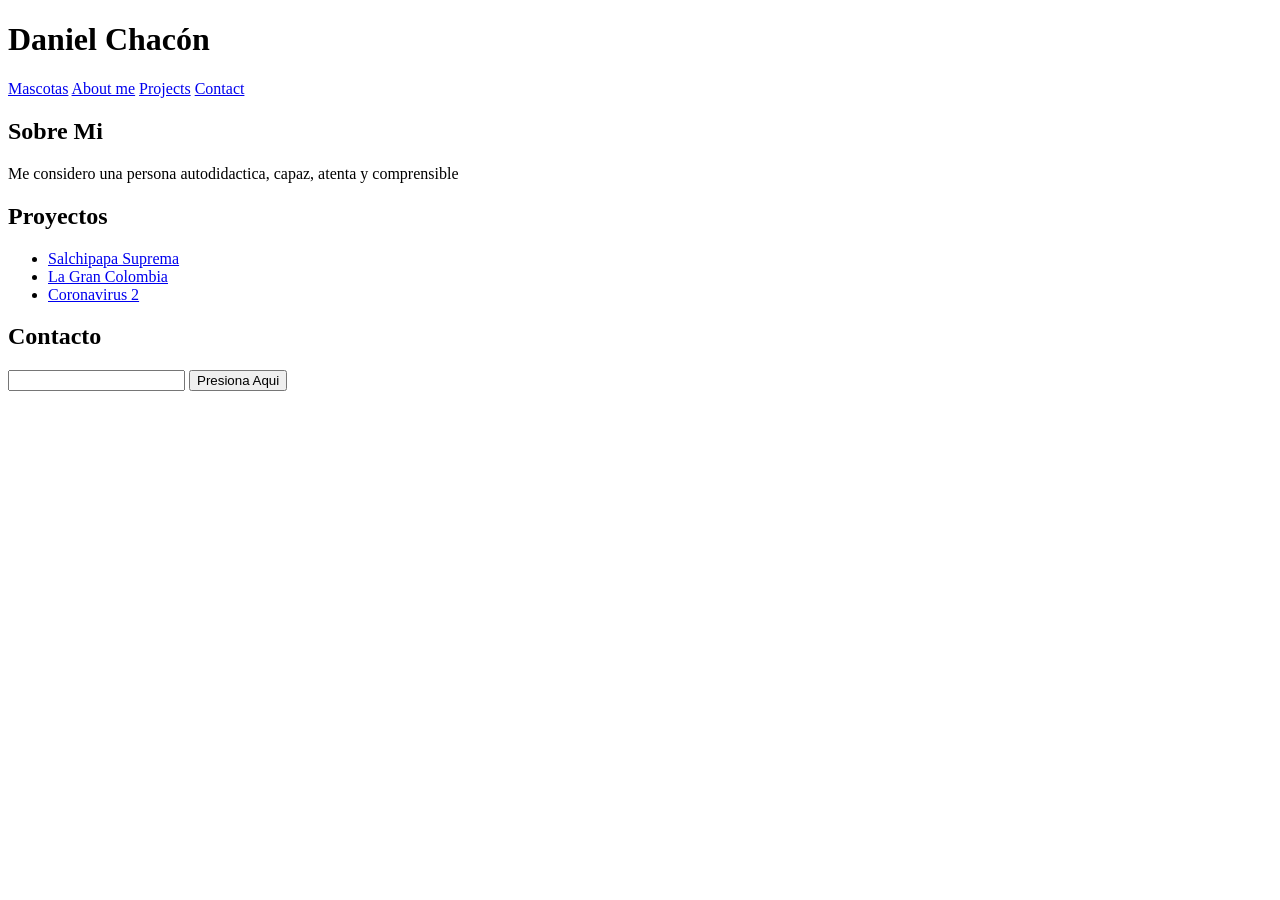
==== index.html @ cc25818c "task 1 and 2" ====
<!DOCTYPE html>
<html lan="es">
    <head>
        <meta charset="UTF-8">
        <meta name="viewport" content="width=device-width, initial-scale=1.0">
        <link rel="stylesheet" href="styles.css">
        <title>Portafolio</title>
    </head>
        <body>
            <header>
                <h1>Daniel Chacón</h1>
                <nav>
                    <a href="mascotas.html">Mascotas</a>
                    <a href="#about_me">About me</a>
                    <a href="projects">Projects</a>
                    <a href="contact">Contact</a>
                </nav>
            </header>
                <section id="about_me">
                    <h2>Sobre Mi</h2>
                    <p>Me considero una persona autodidactica, capaz, atenta y comprensible</p>
                </section>
                <section>
                    <h2>Proyectos</h2>
                    <ul>
                        <li><a href="salchipapasuprema">Salchipapa Suprema</a></li>
                        <li><a href="lagrancolombia">La Gran Colombia</a></li>
                        <li><a href="coronavirus2">Coronavirus 2</a></li>
                    </ul>
                </section>
                <section>
                    <h2>Contacto</h2>
                    <form>
                        <input type="number" name="number">
                        <button type="button">Presiona Aqui</button>
                    </form>
                </section>
        </body>
</html>
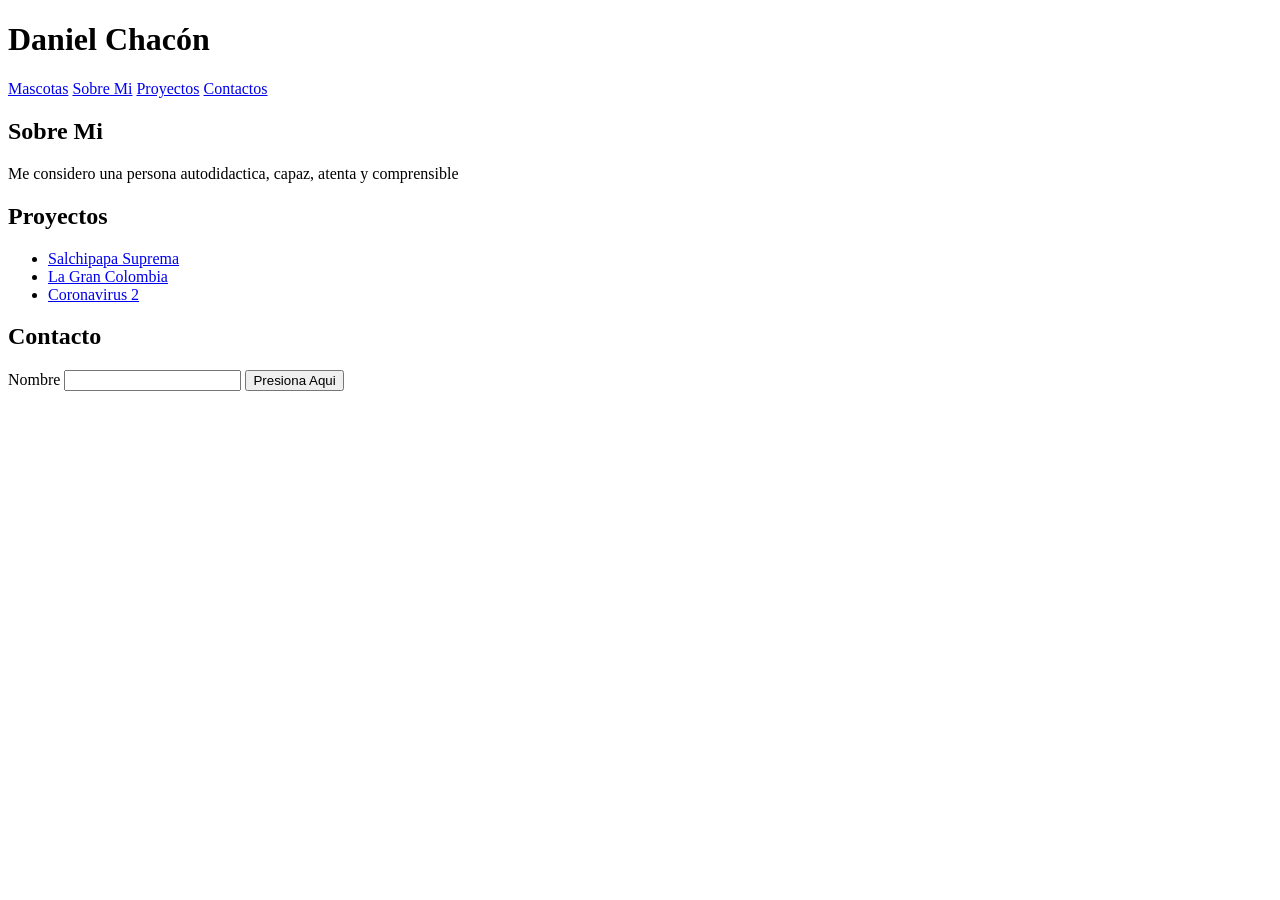
==== commit 94a546d3: "task 3" ====
--- a/index.html
+++ b/index.html
@@ -11,9 +11,9 @@
                 <h1>Daniel Chacón</h1>
                 <nav>
                     <a href="mascotas.html">Mascotas</a>
-                    <a href="#about_me">About me</a>
-                    <a href="projects">Projects</a>
-                    <a href="contact">Contact</a>
+                    <a href="#about_me">Sobre Mi</a>
+                    <a href="#projects">Proyectos</a>
+                    <a href="#contact">Contactos</a>
                 </nav>
             </header>
                 <section id="about_me">
@@ -31,7 +31,8 @@
                 <section>
                     <h2>Contacto</h2>
                     <form>
-                        <input type="number" name="number">
+                        <label for="nombre">Nombre</label>
+                        <input type="text" id="nombre" required>
                         <button type="button">Presiona Aqui</button>
                     </form>
                 </section>
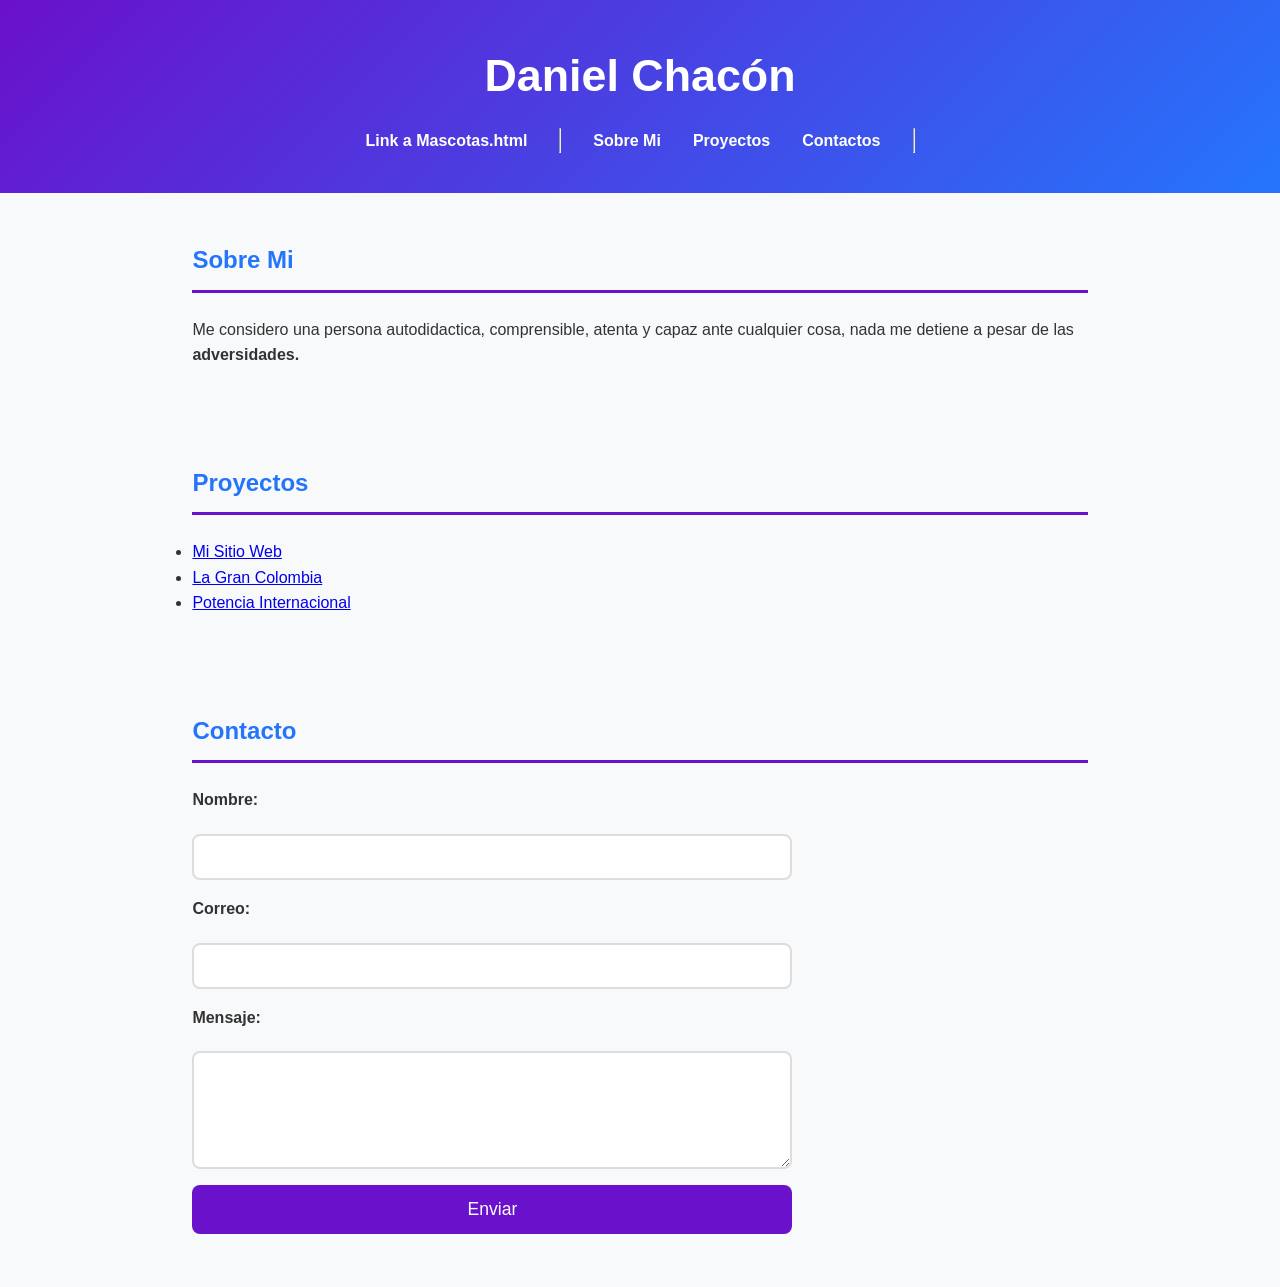
==== commit 66ba1f2c: "task 4" ====
--- a/index.html
+++ b/index.html
@@ -1,5 +1,5 @@
 <!DOCTYPE html>
-<html lan="es">
+<html lang="es">
     <head>
         <meta charset="UTF-8">
         <meta name="viewport" content="width=device-width, initial-scale=1.0">
@@ -7,33 +7,47 @@
         <title>Portafolio</title>
     </head>
         <body>
+            <!--Header-->
             <header>
                 <h1>Daniel Chacón</h1>
+                <!--Menú De Navegacion-->
                 <nav>
-                    <a href="mascotas.html">Mascotas</a>
-                    <a href="#about_me">Sobre Mi</a>
-                    <a href="#projects">Proyectos</a>
-                    <a href="#contact">Contactos</a>
+                    <ul>
+                        <li><a href="mascotas.html">Link a Mascotas.html</a></li><hr>
+                        <li><a href="#about_me">Sobre Mi</a></li>
+                        <li><a href="#projects">Proyectos</a></li>
+                        <li><a href="#contact">Contactos</a></li><hr>
+                    </ul>
                 </nav>
             </header>
-                <section id="about_me">
+                <!--Seccion Sobre Mi-->
+                <section id="sobre_mi">
                     <h2>Sobre Mi</h2>
-                    <p>Me considero una persona autodidactica, capaz, atenta y comprensible</p>
+                    <p>Me considero una persona autodidactica, comprensible, atenta y capaz ante cualquier cosa, nada me detiene a pesar de las <strong>adversidades.</strong></p>
                 </section>
-                <section>
+                <!--Seccion De Proyectos-->
+                <section id="proyectos">
                     <h2>Proyectos</h2>
                     <ul>
-                        <li><a href="salchipapasuprema">Salchipapa Suprema</a></li>
+                        <li><a href="salchipapasuprema">Mi Sitio Web</a></li>
                         <li><a href="lagrancolombia">La Gran Colombia</a></li>
-                        <li><a href="coronavirus2">Coronavirus 2</a></li>
+                        <li><a href="coronavirus2">Potencia Internacional</a></li>
                     </ul>
                 </section>
-                <section>
+                <!--Seccion De Contacto-->
+                <section id="contacto">
                     <h2>Contacto</h2>
                     <form>
-                        <label for="nombre">Nombre</label>
+                        <label for="nombre">Nombre:</label>
                         <input type="text" id="nombre" required>
-                        <button type="button">Presiona Aqui</button>
+            
+                        <label for="email">Correo:</label>
+                        <input type="email" id="email" required>
+
+                        <label for="mensaje">Mensaje:</label>
+                        <textarea id="mensaje" rows="5" required></textarea>
+
+                        <button type="submit">Enviar</button>
                     </form>
                 </section>
         </body>
--- a/styles.css
+++ b/styles.css
@@ -0,0 +1,149 @@
+* {
+    margin: 0;
+    padding: 0;
+    box-sizing: border-box;
+}
+
+body {
+    font-family: 'Segoe UI', Tahoma, Geneva, Verdana, sans-serif;
+    background-color: #f8f9fa;
+    color: #333;
+    line-height: 1.6;
+}
+
+/* HEADER */
+header {
+    background: linear-gradient(135deg, #6a11cb, #2575fc);
+    color: white;
+    text-align: center;
+    padding: 2.5rem 1rem;
+}
+
+header h1 {
+    font-size: 2.8rem;
+    margin-bottom: 1rem;
+}
+
+nav {
+    margin-top: 1rem;
+}
+
+nav ul {
+    list-style: none;
+    display: flex;
+    justify-content: center;
+    gap: 2rem;
+    flex-wrap: wrap;
+}
+
+nav a {
+    color: white;
+    text-decoration: none;
+    font-weight: 600;
+    transition: all 0.3s;
+}
+
+nav a:hover {
+    color: #ffd700;
+    transform: scale(1.1);
+}
+
+/* SECCIONES GENERALES */
+section {
+    padding: 3rem 8%;
+    max-width: 1100px;
+    margin: 0 auto;
+}
+
+section h2 {
+    color: #2575fc;
+    margin-bottom: 1.5rem;
+    border-bottom: 3px solid #6a11cb;
+    padding-bottom: 10px;
+}
+
+/* GALERÍA DE MASCOTAS */
+.galeria {
+    display: grid;
+    grid-template-columns: repeat(auto-fit, minmax(300px, 1fr));
+    gap: 2rem;
+}
+
+.galeria article {
+    background: white;
+    border-radius: 15px;
+    overflow: hidden;
+    box-shadow: 0 5px 15px rgba(0, 0, 0, 0.1);
+    transition: all 0.3s ease;
+}
+
+.galeria article:hover {
+    transform: translateY(-10px);
+    box-shadow: 0 15px 30px rgba(0, 0, 0, 0.15);
+}
+
+.galeria img {
+    width: 100%;
+    height: 240px;
+    object-fit: cover;
+}
+
+.galeria h3 {
+    padding: 1rem 1rem 0.5rem;
+    color: #2575fc;
+    font-size: 1.4rem;
+}
+
+.galeria p {
+    padding: 0 1rem 1.5rem;
+    color: #555;
+}
+
+/* FORMULARIO DE CONTACTO */
+form {
+    max-width: 600px;
+    display: flex;
+    flex-direction: column;
+    gap: 1rem;
+}
+
+label {
+    font-weight: bold;
+    margin-bottom: 5px;
+    display: block;
+}
+
+input, textarea {
+    padding: 12px;
+    border: 2px solid #ddd;
+    border-radius: 8px;
+    font-size: 1rem;
+}
+
+button {
+    padding: 14px;
+    background: #6a11cb;
+    color: white;
+    border: none;
+    border-radius: 8px;
+    font-size: 1.1rem;
+    cursor: pointer;
+    transition: 0.3s;
+}
+
+button:hover {
+    background: #2575fc;
+    transform: translateY(-3px);
+}
+
+/* RESPONSIVE */
+@media (max-width: 768px) {
+    header h1 {
+        font-size: 2.3rem;
+    }
+    
+    nav ul {
+        flex-direction: column;
+        gap: 1rem;
+    }
+}
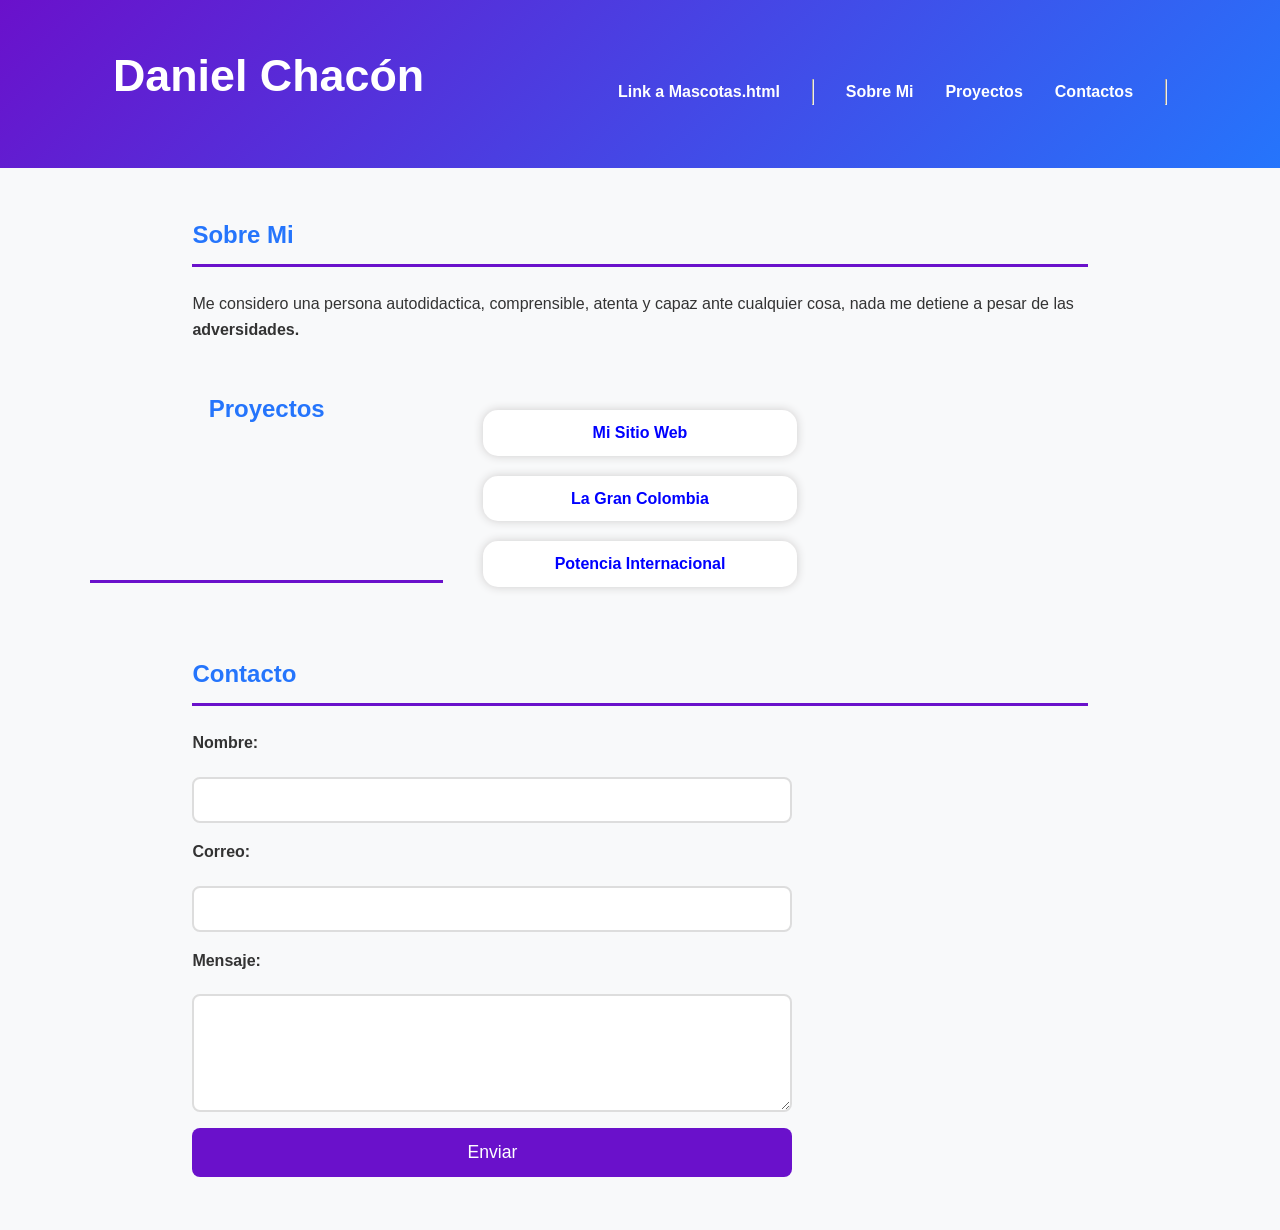
==== commit 6d2a716b: "updating week-2" ====
--- a/index.html
+++ b/index.html
@@ -5,6 +5,7 @@
         <meta name="viewport" content="width=device-width, initial-scale=1.0">
         <link rel="stylesheet" href="styles.css">
         <title>Portafolio</title>
+        <link rel="stylesheet" href="css/styles.css">
     </head>
         <body>
             <!--Header-->
@@ -21,21 +22,21 @@
                 </nav>
             </header>
                 <!--Seccion Sobre Mi-->
-                <section id="sobre_mi">
+                <section>
                     <h2>Sobre Mi</h2>
                     <p>Me considero una persona autodidactica, comprensible, atenta y capaz ante cualquier cosa, nada me detiene a pesar de las <strong>adversidades.</strong></p>
                 </section>
                 <!--Seccion De Proyectos-->
-                <section id="proyectos">
+                <section class="proyectos">
                     <h2>Proyectos</h2>
                     <ul>
-                        <li><a href="salchipapasuprema">Mi Sitio Web</a></li>
+                        <li><a href="misitioweb">Mi Sitio Web</a></li>
                         <li><a href="lagrancolombia">La Gran Colombia</a></li>
-                        <li><a href="coronavirus2">Potencia Internacional</a></li>
+                        <li><a href="potencia">Potencia Internacional</a></li>
                     </ul>
                 </section>
                 <!--Seccion De Contacto-->
-                <section id="contacto">
+                <section>
                     <h2>Contacto</h2>
                     <form>
                         <label for="nombre">Nombre:</label>
--- a/css/styles.css
+++ b/css/styles.css
@@ -0,0 +1,178 @@
+* {
+    margin: 0;
+    padding: 0;
+    box-sizing: border-box;
+}
+
+body {
+    font-family: 'Segoe UI', Tahoma, Geneva, Verdana, sans-serif;
+    background-color: #f8f9fa;
+    color: #333;
+    line-height: 1.6;
+}
+
+/* HEADER */
+header {
+    display: flex;
+    justify-content: space-around;
+    align-items: center;
+    background: linear-gradient(135deg, #6a11cb, #2575fc);
+    color: white;
+    text-align: center;
+    padding: 2.5rem 1rem;
+}
+
+header h1 {
+    font-size: 2.8rem;
+    margin-bottom: 1rem;
+}
+
+nav {
+    margin-top: 1rem;
+}
+
+nav ul {
+    list-style: none;
+    display: flex;
+    justify-content: center;
+    gap: 2rem;
+    flex-wrap: wrap;
+}
+
+nav a {
+    color: white;
+    text-decoration: none;
+    font-weight: 600;
+    transition: all 0.3s;
+}
+
+nav a:hover {
+    color: #ffd700;
+    transform: scale(1.1);
+}
+
+/* SECCIONES GENERALES */
+section {
+    padding: 3rem 8%;
+    max-width: 1100px;
+    margin: 0 auto;
+}
+
+section h2 {
+    color: #2575fc;
+    margin-bottom: 1.5rem;
+    padding-bottom: 10px;
+}
+
+.proyectos {
+    display: flex;
+    text-align: center;
+    display: grid;
+    grid-template-columns: repeat(3, 1fr);
+    gap: 20px;
+    padding: 0;
+}
+
+.proyectos li {
+    background: white;
+    margin: 20px;
+    padding: 10px;
+    border-radius: 15px;
+    list-style: none;
+    text-align: center;
+    box-shadow: 0 0 10px rgb(206, 204, 204)
+}
+
+.proyectos a {
+    text-decoration: none;
+    color: blue;
+    font-weight: bold;
+}
+
+/* GALERÍA DE MASCOTAS */
+.galeria {
+    display: flex;
+    flex-wrap: wrap;
+    display: grid;
+    grid-template-columns: repeat(auto-fit, minmax(300px, 1fr));
+    gap: 2rem;
+}
+
+.galeria article {
+    background: white;
+    border-radius: 15px;
+    overflow: hidden;
+    box-shadow: 0 5px 15px rgba(0, 0, 0, 0.1);
+    transition: all 0.3s ease;
+}
+
+.galeria article:hover {
+    transform: translateY(-10px);
+    box-shadow: 0 15px 30px rgba(0, 0, 0, 0.15);
+}
+
+.galeria img {
+    width: 100%;
+    height: 240px;
+    object-fit: cover;
+}
+
+.galeria h3 {
+    padding: 1rem 1rem 0.5rem;
+    color: #2575fc;
+    font-size: 1.4rem;
+}
+
+.galeria p {
+    padding: 0 1rem 1.5rem;
+    color: #555;
+}
+
+/* FORMULARIO DE CONTACTO */
+form {
+    max-width: 600px;
+    display: flex;
+    flex-direction: column;
+    gap: 1rem;
+}
+
+label {
+    font-weight: bold;
+    margin-bottom: 5px;
+    display: block;
+}
+
+input, textarea {
+    padding: 12px;
+    border: 2px solid #ddd;
+    border-radius: 8px;
+    font-size: 1rem;
+}
+
+button {
+    padding: 14px;
+    background: #6a11cb;
+    color: white;
+    border: none;
+    border-radius: 8px;
+    font-size: 1.1rem;
+    cursor: pointer;
+    transition: 0.3s;
+}
+
+button:hover {
+    background: #2575fc;
+    transform: translateY(-3px);
+}
+
+/* RESPONSIVE */
+@media (max-width: 768px) {
+    header h1 {
+        font-size: 2.3rem;
+    }
+    
+    nav ul {
+        flex-direction: column;
+        gap: 1rem;
+    }
+}
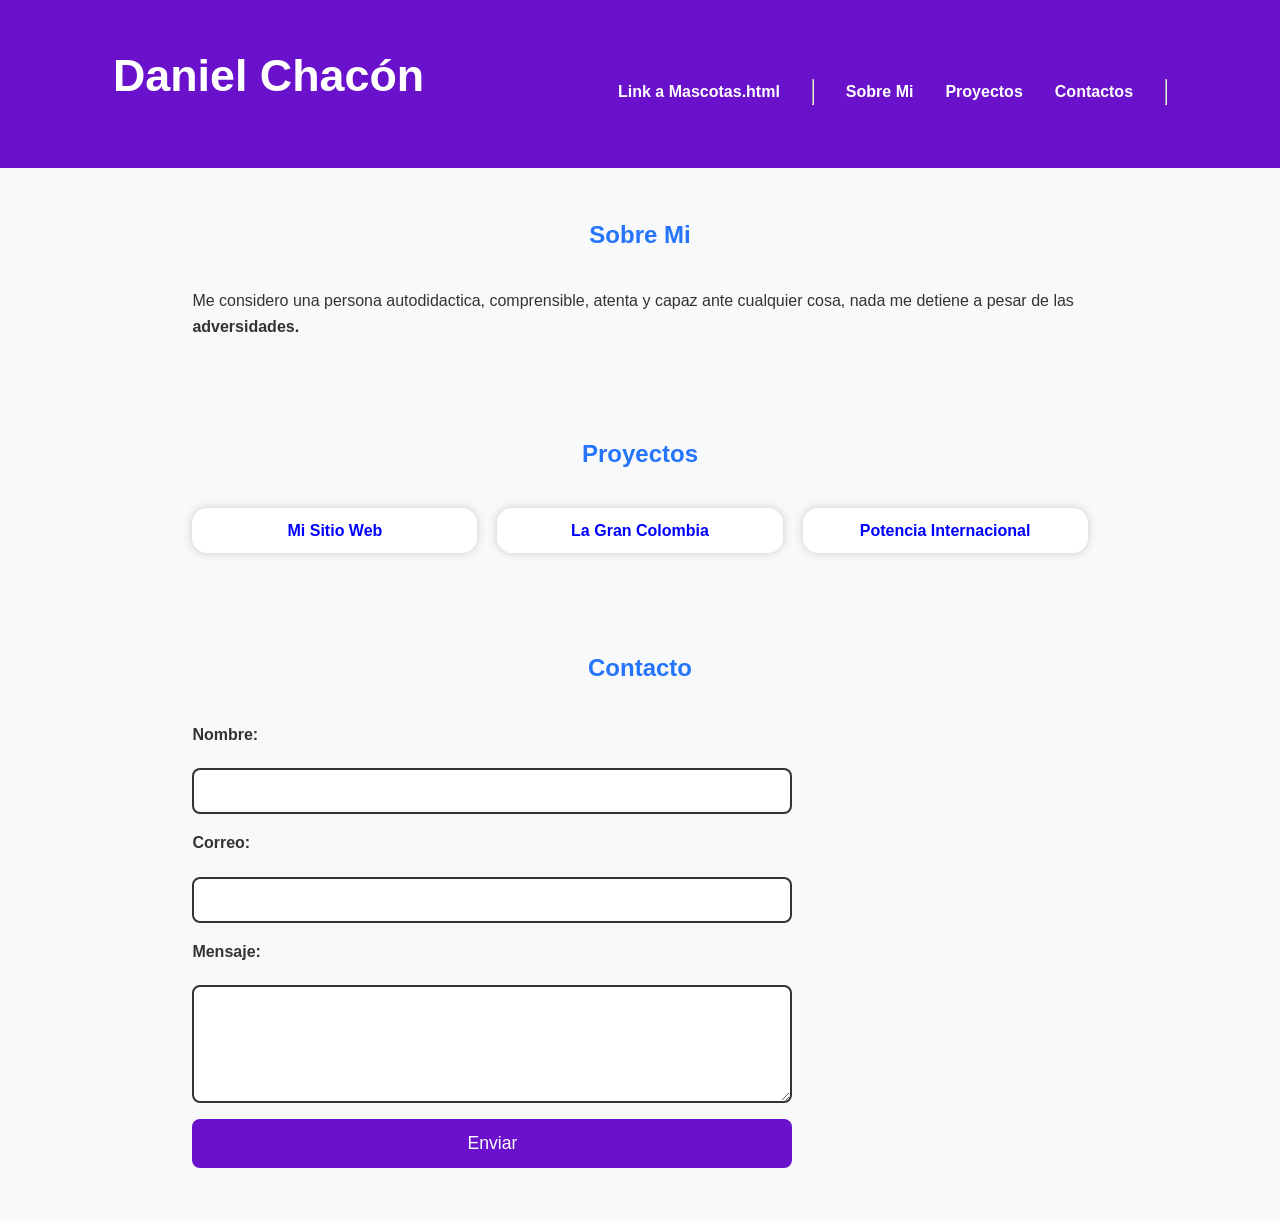
==== commit 8e6fb88a: "week#3 last update" ====
--- a/index.html
+++ b/index.html
@@ -3,7 +3,6 @@
     <head>
         <meta charset="UTF-8">
         <meta name="viewport" content="width=device-width, initial-scale=1.0">
-        <link rel="stylesheet" href="styles.css">
         <title>Portafolio</title>
         <link rel="stylesheet" href="css/styles.css">
     </head>
@@ -37,7 +36,7 @@
                 </section>
                 <!--Seccion De Contacto-->
                 <section>
-                    <h2>Contacto</h2>
+                    <h2 id="exitoso">Contacto</h2>
                     <form>
                         <label for="nombre">Nombre:</label>
                         <input type="text" id="nombre" required>
@@ -51,5 +50,6 @@
                         <button type="submit">Enviar</button>
                     </form>
                 </section>
+                <script src="script.js"></script>
         </body>
 </html>
--- a/css/styles.css
+++ b/css/styles.css
@@ -1,3 +1,10 @@
+:root {
+    --color-principal: #6a11cb;
+    --color-secundario: #2575fc;
+    --color-texto: #333;
+    --color-fondo: #f8f9fa;
+}
+
 * {
     margin: 0;
     padding: 0;
@@ -16,7 +23,7 @@
     display: flex;
     justify-content: space-around;
     align-items: center;
-    background: linear-gradient(135deg, #6a11cb, #2575fc);
+    background: var(--color-principal);
     color: white;
     text-align: center;
     padding: 2.5rem 1rem;
@@ -59,28 +66,32 @@
 }
 
 section h2 {
-    color: #2575fc;
+    text-align: center;
+    color: var(--color-secundario);
     margin-bottom: 1.5rem;
     padding-bottom: 10px;
 }
 
-.proyectos {
-    display: flex;
-    text-align: center;
+.proyectos ul {
     display: grid;
     grid-template-columns: repeat(3, 1fr);
     gap: 20px;
     padding: 0;
 }
 
+
+.proyectos {
+    text-align: center;
+}
+
 .proyectos li {
     background: white;
-    margin: 20px;
+    margin: 0;
     padding: 10px;
     border-radius: 15px;
     list-style: none;
     text-align: center;
-    box-shadow: 0 0 10px rgb(206, 204, 204)
+    box-shadow: 0 0 10px rgb(206, 204, 204);
 }
 
 .proyectos a {
@@ -91,14 +102,16 @@
 
 /* GALERÍA DE MASCOTAS */
 .galeria {
-    display: flex;
-    flex-wrap: wrap;
+    margin-top: 2rem;
     display: grid;
-    grid-template-columns: repeat(auto-fit, minmax(300px, 1fr));
+    grid-template-columns: repeat(3, 1fr);
     gap: 2rem;
 }
 
 .galeria article {
+    display: flex;
+    flex-direction: column;
+    justify-content: space-between;
     background: white;
     border-radius: 15px;
     overflow: hidden;
@@ -111,15 +124,15 @@
     box-shadow: 0 15px 30px rgba(0, 0, 0, 0.15);
 }
 
-.galeria img {
-    width: 100%;
-    height: 240px;
-    object-fit: cover;
+img {
+    max-width: 100%;
+    height: auto;
+    display: block;
 }
 
 .galeria h3 {
     padding: 1rem 1rem 0.5rem;
-    color: #2575fc;
+    color: var(--color-secundario);
     font-size: 1.4rem;
 }
 
@@ -144,14 +157,14 @@
 
 input, textarea {
     padding: 12px;
-    border: 2px solid #ddd;
+    border: 2px solid var(--color-texto);
     border-radius: 8px;
     font-size: 1rem;
 }
 
 button {
     padding: 14px;
-    background: #6a11cb;
+    background: var(--color-principal);
     color: white;
     border: none;
     border-radius: 8px;
@@ -161,18 +174,40 @@
 }
 
 button:hover {
-    background: #2575fc;
+    background: var(--color-secundario);
     transform: translateY(-3px);
 }
 
 /* RESPONSIVE */
+@media (max-width: 1024px) {
+
+    .proyectos ul {
+        grid-template-columns: repeat(2, 1fr);
+    }
+
+    .galeria {
+        grid-template-columns: repeat(2, 1fr);
+    }
+}
+
 @media (max-width: 768px) {
+    header {
+        flex-direction: column;
+    }
     header h1 {
         font-size: 2.3rem;
     }
     
     nav ul {
         flex-direction: column;
-        gap: 1rem;
-    }
-}+        gap: 0.5rem;
+    }
+
+    .proyectos ul {
+        grid-template-columns: 1fr;
+    }
+
+    .galeria {
+        grid-template-columns: 1fr;
+    }
+}
